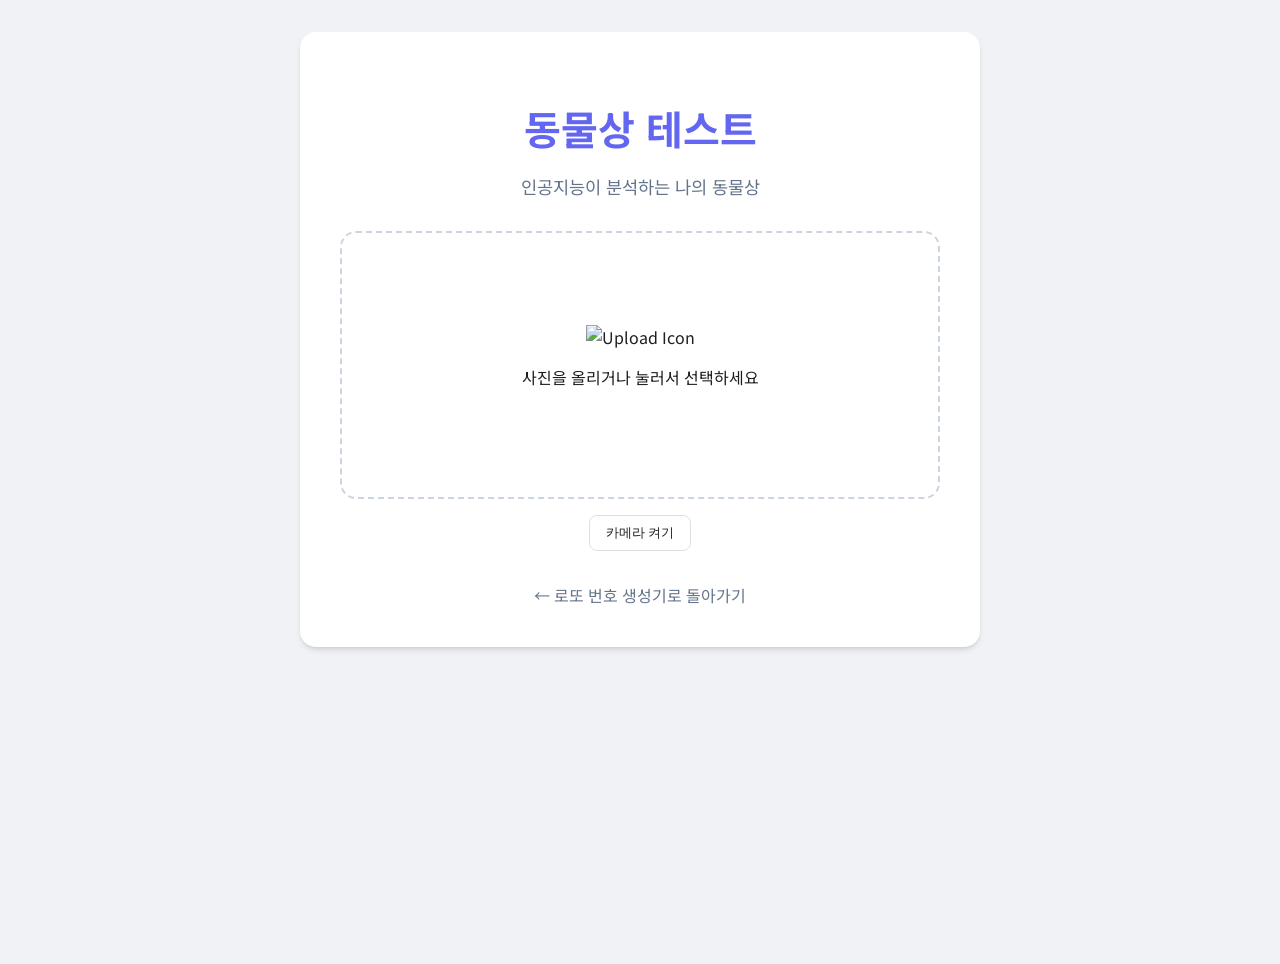
==== animal-test.html @ 0f2d117f "feat: Restore lotto generator as main page and add link to animal face test" ====
<!DOCTYPE html>
<html lang="ko">
<head>
    <meta charset="UTF-8">
    <meta name="viewport" content="width=device-width, initial-scale=1.0">
    <title>동물상 테스트 - 나를 닮은 동물은?</title>
    <link rel="stylesheet" href="style.css">
    <link href="https://fonts.googleapis.com/css2?family=Noto+Sans+KR:wght@300;400;700&display=swap" rel="stylesheet">
</head>
<body>
    <div class="container">
        <header>
            <h1>동물상 테스트</h1>
            <p>인공지능이 분석하는 나의 동물상</p>
        </header>

        <section class="upload-section">
            <div id="upload-area" class="upload-area">
                <input type="file" id="image-input" accept="image/*" hidden>
                <div class="upload-label" onclick="document.getElementById('image-input').click()">
                    <img id="upload-icon" src="https://img.icons8.com/ios/100/000000/upload--v1.png" alt="Upload Icon">
                    <p>사진을 올리거나 눌러서 선택하세요</p>
                </div>
                <img id="face-image" src="" alt="Face Image" style="display: none;">
            </div>
            
            <div class="webcam-controls">
                <button type="button" id="webcam-btn" class="secondary-btn">카메라 켜기</button>
            </div>
            <div id="webcam-container"></div>
        </section>

        <section id="result-section" class="result-section" style="display: none;">
            <h2>분석 결과</h2>
            <div id="label-container" class="label-container">
                <!-- Predictions will be inserted here -->
            </div>
            <button onclick="location.reload()" class="retry-btn">다시 하기</button>
        </section>

        <section class="loading" id="loading" style="display: none;">
            <div class="spinner"></div>
            <p>AI가 분석 중입니다...</p>
        </section>

        <div class="back-link">
            <a href="index.html">← 로또 번호 생성기로 돌아가기</a>
        </div>
    </div>

    <!-- Teachable Machine Libraries -->
    <script src="https://cdn.jsdelivr.net/npm/@tensorflow/tfjs@latest/dist/tf.min.js"></script>
    <script src="https://cdn.jsdelivr.net/npm/@teachablemachine/image@latest/dist/teachablemachine-image.min.js"></script>
    <script src="animal-test.js"></script>
</body>
</html>
---- style.css ----
:root {
    --bg-color: #f0f2f5;
    --container-bg: #ffffff;
    --text-color: #1c1e21;
    --border-color: #dddfe2;
    --input-bg: #ffffff;
    --accent-color: #1877f2;
    --accent-hover: #166fe5;
    --primary-color: #6366f1;
    --secondary-color: #4f46e5;
    --border-radius: 1rem;
    --shadow: 0 4px 6px -1px rgb(0 0 0 / 0.1), 0 2px 4px -2px rgb(0 0 0 / 0.1);
}

[data-theme='dark'] {
    --bg-color: #18191a;
    --container-bg: #242526;
    --text-color: #e4e6eb;
    --border-color: #3e4042;
    --input-bg: #3a3b3c;
    --accent-color: #45bd62;
    --accent-hover: #36a420;
}

body {
    font-family: 'Noto Sans KR', -apple-system, BlinkMacSystemFont, "Segoe UI", Roboto, Helvetica, Arial, sans-serif;
    display: flex;
    flex-direction: column;
    align-items: center;
    min-height: 100vh;
    background-color: var(--bg-color);
    color: var(--text-color);
    margin: 0;
    padding: 2rem 0;
    transition: background-color 0.3s, color 0.3s;
}

#theme-toggle {
    position: fixed;
    top: 1rem;
    right: 1rem;
    padding: 0.5rem 1rem;
    cursor: pointer;
    background-color: var(--container-bg);
    border: 1px solid var(--border-color);
    color: var(--text-color);
    border-radius: 20px;
    z-index: 100;
}

.container {
    background-color: var(--container-bg);
    padding: 2.5rem;
    border-radius: var(--border-radius);
    box-shadow: var(--shadow);
    width: 90%;
    max-width: 600px;
    margin-bottom: 2rem;
    text-align: center;
}

header h1 {
    font-size: 2.5rem;
    margin-bottom: 0.5rem;
    color: var(--primary-color);
}

header p {
    font-size: 1.1rem;
    color: #64748b;
    margin-bottom: 2rem;
}

.nav-links {
    margin-top: 2rem;
    padding-top: 1rem;
    border-top: 1px solid var(--border-color);
}

.nav-btn {
    display: inline-block;
    background-color: #ff6b6b;
    color: white;
    padding: 1rem 1.5rem;
    border-radius: 50px;
    text-decoration: none;
    font-weight: bold;
    font-size: 1.1rem;
    transition: transform 0.2s, background-color 0.2s;
}

.nav-btn:hover {
    background-color: #fa5252;
    transform: scale(1.05);
}

.back-link {
    margin-top: 2rem;
}

.back-link a {
    color: #64748b;
    text-decoration: none;
}

.back-link a:hover {
    text-decoration: underline;
}

/* Animal Test Styles */
.upload-area {
    border: 2px dashed #cbd5e1;
    border-radius: var(--border-radius);
    padding: 2rem;
    cursor: pointer;
    transition: all 0.2s ease;
    min-height: 200px;
    display: flex;
    justify-content: center;
    align-items: center;
}

.upload-area:hover {
    border-color: var(--primary-color);
    background-color: rgba(99, 102, 241, 0.05);
}

#face-image {
    max-width: 100%;
    border-radius: var(--border-radius);
}

.secondary-btn {
    background: none;
    border: 1px solid var(--border-color);
    padding: 0.5rem 1rem;
    border-radius: 0.5rem;
    cursor: pointer;
    margin-top: 1rem;
    color: var(--text-color);
}

.prediction-bar {
    margin-bottom: 1rem;
    text-align: left;
}

.label-text {
    display: flex;
    justify-content: space-between;
    margin-bottom: 0.25rem;
    font-weight: 500;
}

.bar-bg {
    background-color: #e2e8f0;
    height: 1rem;
    border-radius: 999px;
    overflow: hidden;
}

.bar-fill {
    height: 100%;
    background-color: var(--primary-color);
    transition: width 0.5s ease;
}

.retry-btn {
    background-color: var(--primary-color);
    color: white;
    border: none;
    padding: 0.75rem 2rem;
    border-radius: 0.5rem;
    font-size: 1rem;
    font-weight: 700;
    cursor: pointer;
}

.spinner {
    border: 4px solid #f3f3f3;
    border-top: 4px solid var(--primary-color);
    border-radius: 50%;
    width: 40px;
    height: 40px;
    animation: spin 1s linear infinite;
    margin: 0 auto 1rem;
}

@keyframes spin {
    0% { transform: rotate(0deg); }
    100% { transform: rotate(360deg); }
}

/* Original Lotto Styles */
#generate-btn {
    width: 100%;
    background-color: var(--accent-color);
    color: #fff;
    padding: 0.75rem;
    border: none;
    border-radius: 6px;
    cursor: pointer;
    font-size: 1.2rem;
    font-weight: 600;
}

#numbers-container {
    margin-top: 1.5rem;
    font-size: 2rem;
    font-weight: bold;
    color: var(--accent-color);
}

.contact-section {
    text-align: left;
}

.form-group { margin-bottom: 1rem; }
label { display: block; margin-bottom: 0.5rem; }
input, textarea { width: 100%; padding: 0.75rem; border: 1px solid var(--border-color); border-radius: 6px; background: var(--input-bg); color: var(--text-color); }
button[type="submit"] { width: 100%; background: var(--accent-color); color: white; padding: 0.75rem; border: none; border-radius: 6px; cursor: pointer; }
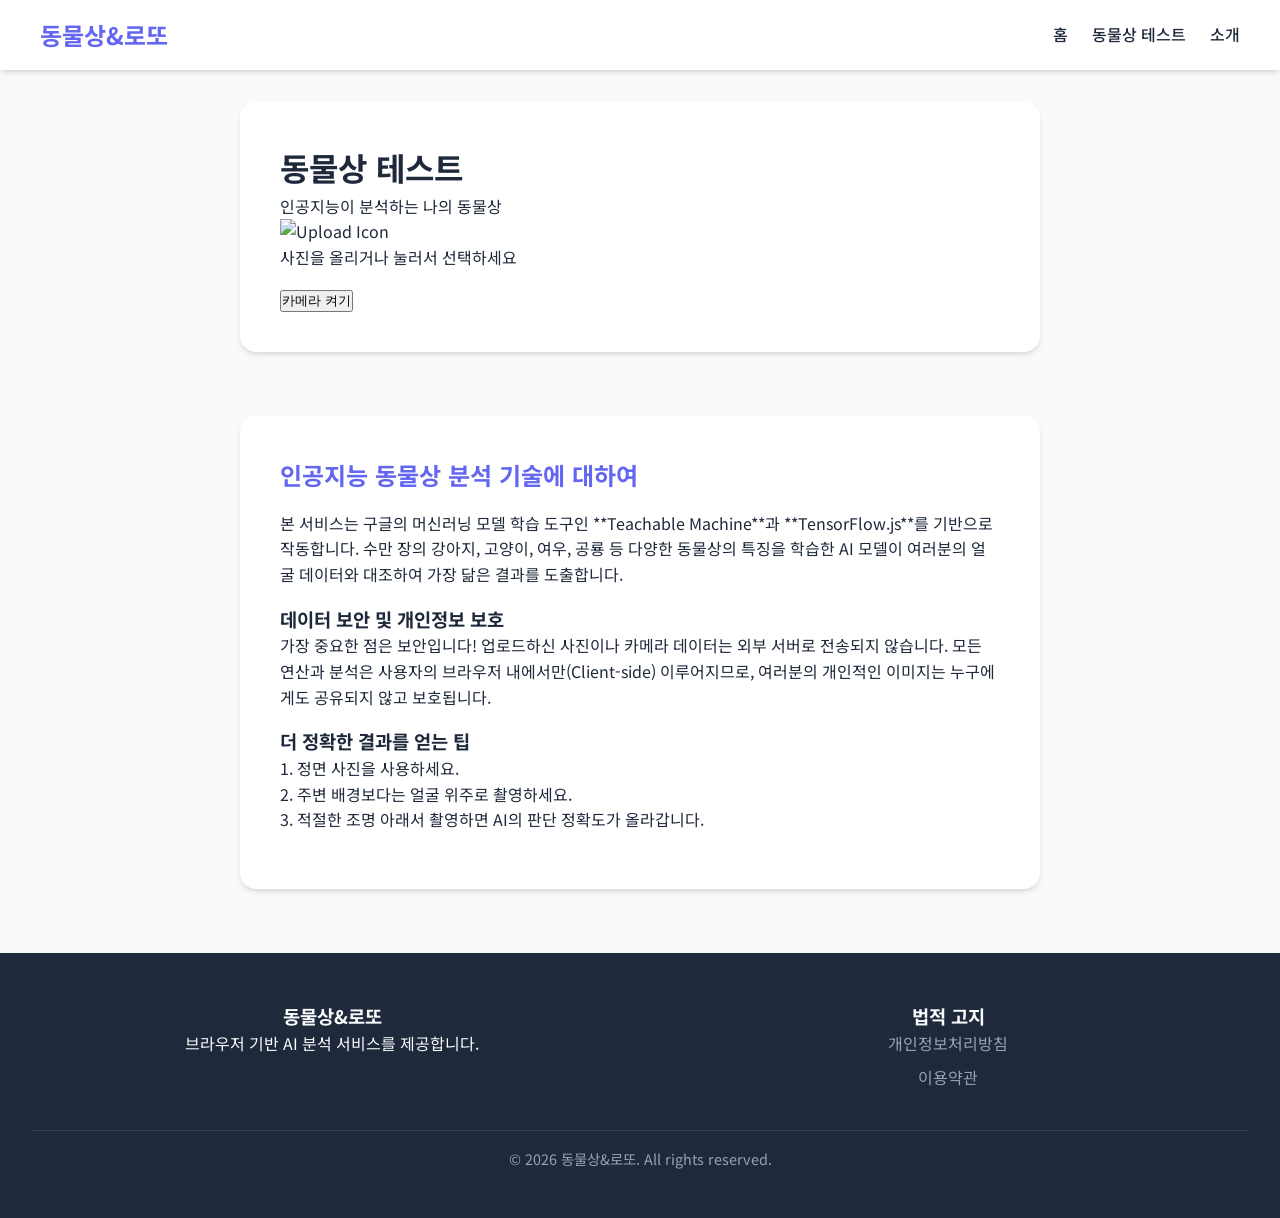
==== commit 4c0509f6: "chore: Optimize site for AdSense approval with high-quality content and legal pages" ====
--- a/animal-test.html
+++ b/animal-test.html
@@ -3,50 +3,92 @@
 <head>
     <meta charset="UTF-8">
     <meta name="viewport" content="width=device-width, initial-scale=1.0">
-    <title>동물상 테스트 - 나를 닮은 동물은?</title>
+    <title>동물상 테스트 - AI 얼굴 분석</title>
     <link rel="stylesheet" href="style.css">
     <link href="https://fonts.googleapis.com/css2?family=Noto+Sans+KR:wght@300;400;700&display=swap" rel="stylesheet">
+    <meta name="google-adsense-account" content="ca-pub-6916714582441964">
+    <script async src="https://pagead2.googlesyndication.com/pagead/js/adsbygoogle.js?client=ca-pub-6916714582441964"
+     crossorigin="anonymous"></script>
 </head>
 <body>
-    <div class="container">
-        <header>
-            <h1>동물상 테스트</h1>
-            <p>인공지능이 분석하는 나의 동물상</p>
-        </header>
+    <header class="site-header">
+        <nav class="main-nav">
+            <div class="logo"><a href="index.html">동물상&로또</a></div>
+            <ul class="nav-menu">
+                <li><a href="index.html">홈</a></li>
+                <li><a href="animal-test.html">동물상 테스트</a></li>
+                <li><a href="about.html">소개</a></li>
+            </ul>
+        </nav>
+    </header>
 
-        <section class="upload-section">
-            <div id="upload-area" class="upload-area">
-                <input type="file" id="image-input" accept="image/*" hidden>
-                <div class="upload-label" onclick="document.getElementById('image-input').click()">
-                    <img id="upload-icon" src="https://img.icons8.com/ios/100/000000/upload--v1.png" alt="Upload Icon">
-                    <p>사진을 올리거나 눌러서 선택하세요</p>
+    <main>
+        <div class="container">
+            <header>
+                <h1>동물상 테스트</h1>
+                <p>인공지능이 분석하는 나의 동물상</p>
+            </header>
+
+            <section class="upload-section">
+                <div id="upload-area" class="upload-area">
+                    <input type="file" id="image-input" accept="image/*" hidden>
+                    <div class="upload-label" onclick="document.getElementById('image-input').click()">
+                        <img id="upload-icon" src="https://img.icons8.com/ios/100/000000/upload--v1.png" alt="Upload Icon">
+                        <p>사진을 올리거나 눌러서 선택하세요</p>
+                    </div>
+                    <img id="face-image" src="" alt="Face Image" style="display: none;">
                 </div>
-                <img id="face-image" src="" alt="Face Image" style="display: none;">
+                
+                <div class="webcam-controls" style="margin-top: 1rem;">
+                    <button type="button" id="webcam-btn" class="secondary-btn">카메라 켜기</button>
+                </div>
+                <div id="webcam-container"></div>
+            </section>
+
+            <section id="result-section" class="result-section" style="display: none;">
+                <h2>분석 결과</h2>
+                <div id="label-container" class="label-container">
+                    <!-- Predictions will be inserted here -->
+                </div>
+                <button onclick="location.reload()" class="retry-btn">다시 하기</button>
+            </section>
+
+            <section class="loading" id="loading" style="display: none;">
+                <div class="spinner"></div>
+                <p>AI가 이미지 데이터를 분석 중입니다...</p>
+            </section>
+        </div>
+
+        <article class="container content-section">
+            <h2>인공지능 동물상 분석 기술에 대하여</h2>
+            <p>본 서비스는 구글의 머신러닝 모델 학습 도구인 **Teachable Machine**과 **TensorFlow.js**를 기반으로 작동합니다. 수만 장의 강아지, 고양이, 여우, 공룡 등 다양한 동물상의 특징을 학습한 AI 모델이 여러분의 얼굴 데이터와 대조하여 가장 닮은 결과를 도출합니다.</p>
+            <h3>데이터 보안 및 개인정보 보호</h3>
+            <p>가장 중요한 점은 보안입니다! 업로드하신 사진이나 카메라 데이터는 외부 서버로 전송되지 않습니다. 모든 연산과 분석은 사용자의 브라우저 내에서만(Client-side) 이루어지므로, 여러분의 개인적인 이미지는 누구에게도 공유되지 않고 보호됩니다.</p>
+            <h3>더 정확한 결과를 얻는 팁</h3>
+            <p>1. 정면 사진을 사용하세요.<br>
+            2. 주변 배경보다는 얼굴 위주로 촬영하세요.<br>
+            3. 적절한 조명 아래서 촬영하면 AI의 판단 정확도가 올라갑니다.</p>
+        </article>
+    </main>
+
+    <footer class="site-footer">
+        <div class="footer-content">
+            <div>
+                <h3>동물상&로또</h3>
+                <p>브라우저 기반 AI 분석 서비스를 제공합니다.</p>
             </div>
-            
-            <div class="webcam-controls">
-                <button type="button" id="webcam-btn" class="secondary-btn">카메라 켜기</button>
+            <div>
+                <h3>법적 고지</h3>
+                <ul class="footer-links">
+                    <li><a href="privacy-policy.html">개인정보처리방침</a></li>
+                    <li><a href="terms.html">이용약관</a></li>
+                </ul>
             </div>
-            <div id="webcam-container"></div>
-        </section>
-
-        <section id="result-section" class="result-section" style="display: none;">
-            <h2>분석 결과</h2>
-            <div id="label-container" class="label-container">
-                <!-- Predictions will be inserted here -->
-            </div>
-            <button onclick="location.reload()" class="retry-btn">다시 하기</button>
-        </section>
-
-        <section class="loading" id="loading" style="display: none;">
-            <div class="spinner"></div>
-            <p>AI가 분석 중입니다...</p>
-        </section>
-
-        <div class="back-link">
-            <a href="index.html">← 로또 번호 생성기로 돌아가기</a>
         </div>
-    </div>
+        <div class="copyright">
+            &copy; 2026 동물상&로또. All rights reserved.
+        </div>
+    </footer>
 
     <!-- Teachable Machine Libraries -->
     <script src="https://cdn.jsdelivr.net/npm/@tensorflow/tfjs@latest/dist/tf.min.js"></script>
--- a/style.css
+++ b/style.css
@@ -1,80 +1,167 @@
 :root {
-    --bg-color: #f0f2f5;
-    --container-bg: #ffffff;
-    --text-color: #1c1e21;
-    --border-color: #dddfe2;
-    --input-bg: #ffffff;
-    --accent-color: #1877f2;
-    --accent-hover: #166fe5;
     --primary-color: #6366f1;
     --secondary-color: #4f46e5;
+    --background-color: #f8fafc;
+    --text-color: #1e293b;
+    --white: #ffffff;
     --border-radius: 1rem;
     --shadow: 0 4px 6px -1px rgb(0 0 0 / 0.1), 0 2px 4px -2px rgb(0 0 0 / 0.1);
+    --nav-bg: #ffffff;
+    --footer-bg: #1e293b;
+    --footer-text: #f8fafc;
 }
 
 [data-theme='dark'] {
-    --bg-color: #18191a;
-    --container-bg: #242526;
-    --text-color: #e4e6eb;
-    --border-color: #3e4042;
-    --input-bg: #3a3b3c;
-    --accent-color: #45bd62;
-    --accent-hover: #36a420;
+    --background-color: #0f172a;
+    --text-color: #f1f5f9;
+    --nav-bg: #1e293b;
+    --white: #1e293b;
+}
+
+* {
+    box-sizing: border-box;
+    margin: 0;
+    padding: 0;
 }
 
 body {
-    font-family: 'Noto Sans KR', -apple-system, BlinkMacSystemFont, "Segoe UI", Roboto, Helvetica, Arial, sans-serif;
+    font-family: 'Noto Sans KR', sans-serif;
+    background-color: var(--background-color);
+    color: var(--text-color);
+    line-height: 1.6;
+    display: flex;
+    flex-direction: column;
+    min-height: 100vh;
+}
+
+/* Header & Navigation */
+header.site-header {
+    background-color: var(--nav-bg);
+    box-shadow: var(--shadow);
+    padding: 1rem 2rem;
+    position: sticky;
+    top: 0;
+    z-index: 1000;
+}
+
+nav.main-nav {
+    display: flex;
+    justify-content: space-between;
+    align-items: center;
+    max-width: 1200px;
+    margin: 0 auto;
+}
+
+.logo a {
+    font-size: 1.5rem;
+    font-weight: 700;
+    color: var(--primary-color);
+    text-decoration: none;
+}
+
+.nav-menu {
+    display: flex;
+    list-style: none;
+    gap: 1.5rem;
+}
+
+.nav-menu a {
+    text-decoration: none;
+    color: var(--text-color);
+    font-weight: 500;
+    transition: color 0.2s;
+}
+
+.nav-menu a:hover {
+    color: var(--primary-color);
+}
+
+/* Main Container */
+main {
+    flex: 1;
+    padding: 2rem 1rem;
     display: flex;
     flex-direction: column;
     align-items: center;
-    min-height: 100vh;
-    background-color: var(--bg-color);
-    color: var(--text-color);
-    margin: 0;
-    padding: 2rem 0;
-    transition: background-color 0.3s, color 0.3s;
-}
-
-#theme-toggle {
-    position: fixed;
-    top: 1rem;
-    right: 1rem;
-    padding: 0.5rem 1rem;
-    cursor: pointer;
-    background-color: var(--container-bg);
-    border: 1px solid var(--border-color);
-    color: var(--text-color);
-    border-radius: 20px;
-    z-index: 100;
 }
 
 .container {
-    background-color: var(--container-bg);
+    background-color: var(--white);
+    max-width: 800px;
+    width: 100%;
     padding: 2.5rem;
     border-radius: var(--border-radius);
     box-shadow: var(--shadow);
-    width: 90%;
-    max-width: 600px;
     margin-bottom: 2rem;
+}
+
+/* Content Sections */
+.content-section {
+    text-align: left;
+    margin-top: 2rem;
+}
+
+.content-section h2 {
+    margin-bottom: 1rem;
+    color: var(--primary-color);
+}
+
+.content-section p {
+    margin-bottom: 1rem;
+}
+
+/* Footer */
+footer.site-footer {
+    background-color: var(--footer-bg);
+    color: var(--footer-text);
+    padding: 3rem 2rem;
     text-align: center;
 }
 
-header h1 {
-    font-size: 2.5rem;
-    margin-bottom: 0.5rem;
-    color: var(--primary-color);
-}
-
-header p {
-    font-size: 1.1rem;
-    color: #64748b;
+.footer-content {
+    max-width: 1200px;
+    margin: 0 auto;
+    display: grid;
+    grid-template-columns: repeat(auto-fit, minmax(250px, 1fr));
+    gap: 2rem;
     margin-bottom: 2rem;
 }
 
-.nav-links {
-    margin-top: 2rem;
+.footer-links {
+    list-style: none;
+}
+
+.footer-links li {
+    margin-bottom: 0.5rem;
+}
+
+.footer-links a {
+    color: #94a3b8;
+    text-decoration: none;
+}
+
+.footer-links a:hover {
+    color: var(--white);
+}
+
+.copyright {
+    border-top: 1px solid #334155;
     padding-top: 1rem;
-    border-top: 1px solid var(--border-color);
+    font-size: 0.9rem;
+    color: #94a3b8;
+}
+
+/* Existing Components Adjustments */
+#generate-btn, .retry-btn, button[type="submit"] {
+    background-color: var(--primary-color);
+    color: white;
+    border: none;
+    padding: 1rem 2rem;
+    border-radius: 0.5rem;
+    font-size: 1.1rem;
+    font-weight: 700;
+    cursor: pointer;
+    width: 100%;
 }
 
 .nav-btn {
@@ -85,137 +172,26 @@
     border-radius: 50px;
     text-decoration: none;
     font-weight: bold;
-    font-size: 1.1rem;
-    transition: transform 0.2s, background-color 0.2s;
+    margin-top: 1rem;
 }
 
-.nav-btn:hover {
-    background-color: #fa5252;
-    transform: scale(1.05);
+/* Prediction Bars */
+.prediction-bar { margin-bottom: 1rem; }
+.label-text { display: flex; justify-content: space-between; margin-bottom: 0.25rem; font-weight: 500; }
+.bar-bg { background-color: #e2e8f0; height: 1rem; border-radius: 999px; overflow: hidden; }
+.bar-fill { height: 100%; background-color: var(--primary-color); transition: width 0.5s ease; }
+
+/* Responsive */
+@media (max-width: 600px) {
+    .nav-menu { display: none; } /* Could add a mobile menu later */
+    .container { padding: 1.5rem; }
 }
 
-.back-link {
-    margin-top: 2rem;
-}
-
-.back-link a {
-    color: #64748b;
-    text-decoration: none;
-}
-
-.back-link a:hover {
-    text-decoration: underline;
-}
-
-/* Animal Test Styles */
-.upload-area {
-    border: 2px dashed #cbd5e1;
-    border-radius: var(--border-radius);
-    padding: 2rem;
-    cursor: pointer;
-    transition: all 0.2s ease;
-    min-height: 200px;
-    display: flex;
-    justify-content: center;
-    align-items: center;
-}
-
-.upload-area:hover {
-    border-color: var(--primary-color);
-    background-color: rgba(99, 102, 241, 0.05);
-}
-
-#face-image {
-    max-width: 100%;
-    border-radius: var(--border-radius);
-}
-
-.secondary-btn {
+#theme-toggle {
     background: none;
-    border: 1px solid var(--border-color);
-    padding: 0.5rem 1rem;
-    border-radius: 0.5rem;
-    cursor: pointer;
-    margin-top: 1rem;
-    color: var(--text-color);
-}
-
-.prediction-bar {
-    margin-bottom: 1rem;
-    text-align: left;
-}
-
-.label-text {
-    display: flex;
-    justify-content: space-between;
-    margin-bottom: 0.25rem;
-    font-weight: 500;
-}
-
-.bar-bg {
-    background-color: #e2e8f0;
-    height: 1rem;
-    border-radius: 999px;
-    overflow: hidden;
-}
-
-.bar-fill {
-    height: 100%;
-    background-color: var(--primary-color);
-    transition: width 0.5s ease;
-}
-
-.retry-btn {
-    background-color: var(--primary-color);
-    color: white;
-    border: none;
-    padding: 0.75rem 2rem;
-    border-radius: 0.5rem;
-    font-size: 1rem;
-    font-weight: 700;
+    border: 1px solid var(--primary-color);
+    color: var(--primary-color);
+    padding: 0.3rem 0.8rem;
+    border-radius: 20px;
     cursor: pointer;
 }
-
-.spinner {
-    border: 4px solid #f3f3f3;
-    border-top: 4px solid var(--primary-color);
-    border-radius: 50%;
-    width: 40px;
-    height: 40px;
-    animation: spin 1s linear infinite;
-    margin: 0 auto 1rem;
-}
-
-@keyframes spin {
-    0% { transform: rotate(0deg); }
-    100% { transform: rotate(360deg); }
-}
-
-/* Original Lotto Styles */
-#generate-btn {
-    width: 100%;
-    background-color: var(--accent-color);
-    color: #fff;
-    padding: 0.75rem;
-    border: none;
-    border-radius: 6px;
-    cursor: pointer;
-    font-size: 1.2rem;
-    font-weight: 600;
-}
-
-#numbers-container {
-    margin-top: 1.5rem;
-    font-size: 2rem;
-    font-weight: bold;
-    color: var(--accent-color);
-}
-
-.contact-section {
-    text-align: left;
-}
-
-.form-group { margin-bottom: 1rem; }
-label { display: block; margin-bottom: 0.5rem; }
-input, textarea { width: 100%; padding: 0.75rem; border: 1px solid var(--border-color); border-radius: 6px; background: var(--input-bg); color: var(--text-color); }
-button[type="submit"] { width: 100%; background: var(--accent-color); color: white; padding: 0.75rem; border: none; border-radius: 6px; cursor: pointer; }
